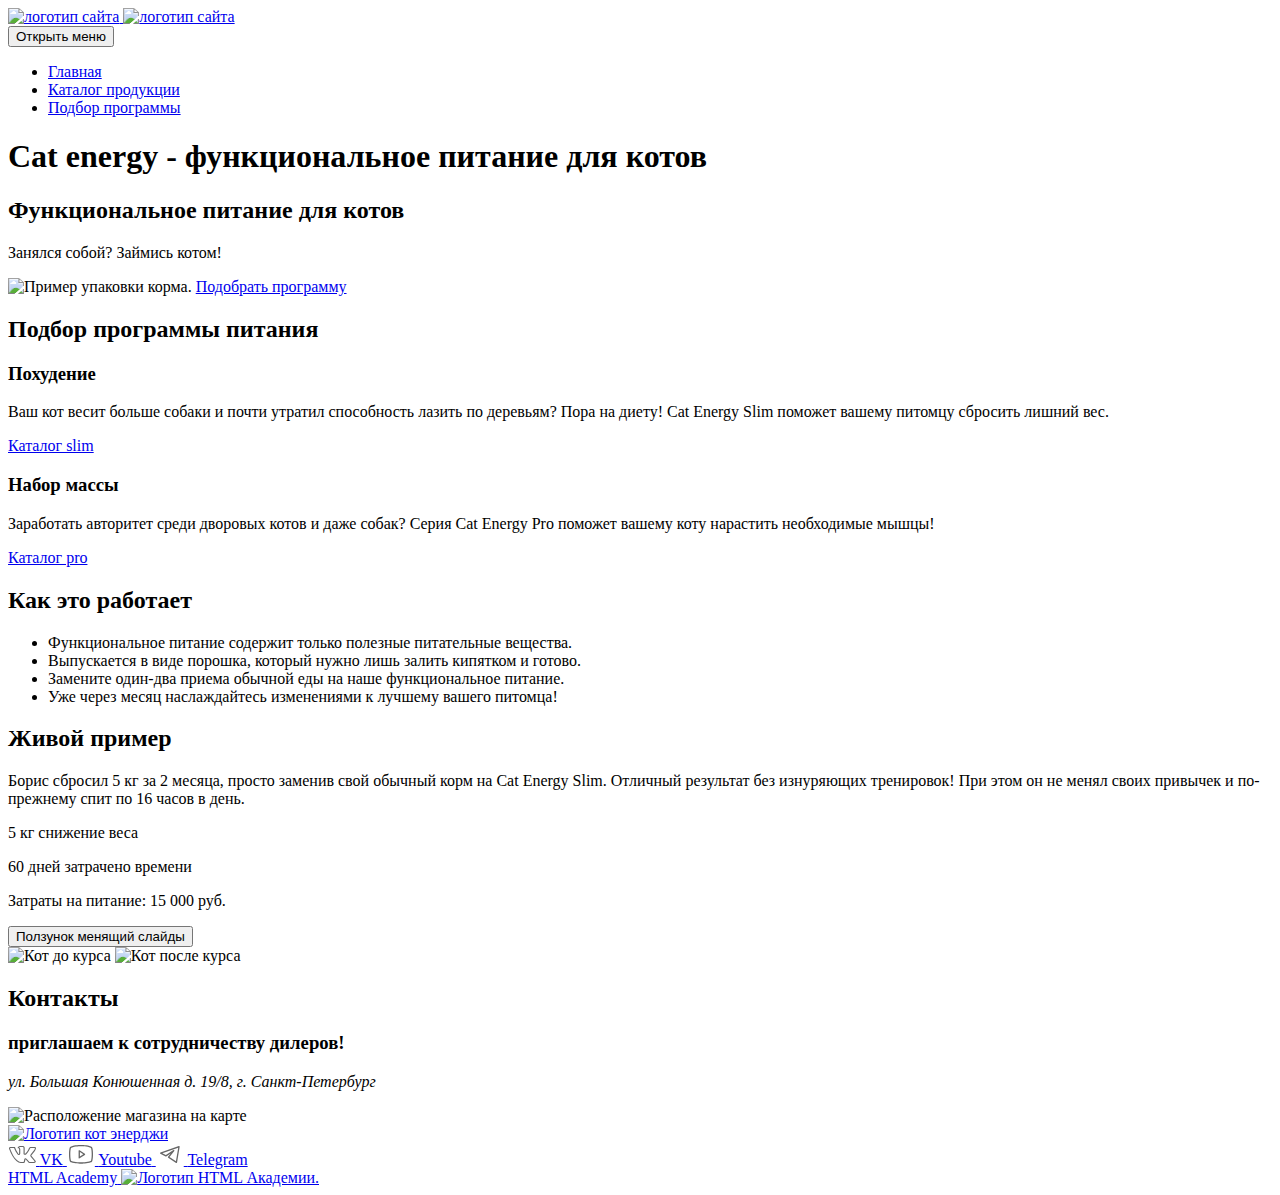
==== source/index.html @ e22e685e "исправляет ошибки раздела Разметка (#3)" ====
<!DOCTYPE html>
<html class="page" lang="ru">

<head>
  <meta charset="UTF-8">
  <title>Название проекта</title>
  <meta name="viewport" content="width=device-width,initial-scale=1">
  <link rel="stylesheet" href="styles/styles.css">
  <script src="scripts/index.js" defer></script>
</head>

<body class="page__body">
  <header class="main-header">
    <a class="main-header__logo header-logo" href="#">
      <img class="header-logo__image" src="#" width="33" height="38" alt="логотип сайта">
      <img class="header-logo__text" src="#" width="101" height="18" alt="логотип сайта">
    </a>
    <nav class="main-nav">
      <button class="main-nav__toggle" type="button"><span class="visually-hidden">Открыть меню</span></button>
      <div class="main-nav__wrapper">
        <ul class="main-nav__list">
          <li class="main-nav__item main-nav__item--active">
            <a href="#">Главная</a>
          </li>
          <li class="main-nav__item">
            <a href="catalog.html">Каталог продукции</a>
          </li>
          <li class="main-nav__item">
            <a href="form.html">Подбор программы</a>
          </li>
        </ul>
      </div>
    </nav>
  </header>
  <main class="main-container">
    <h1 class="visually-hidden">Cat energy - функциональное питание для котов</h1>
    <section class="hero">
      <div class="hero__background">
        <h2 class="hero__title">Функциональное питание для котов</h2>
        <p class="hero__slogan">Занялся собой? Займись котом!</p>
        <img class="hero__image" src="#" width="280" height="270" alt="Пример упаковки корма.">
        <a class="hero__button button-main" href="#">Подобрать программу</a>
      </div>
    </section>
    <section class="nutrition-programs">
      <div class="nutrition-programs__wrapper">
        <h2 class="visually-hidden">Подбор программы питания</h2>
        <div class="nutrition-programs__service programs-service programs-service--slim">
          <h3 class="programs-service__name">Похудение</h3>
          <p class="programs-service__desc">Ваш кот весит больше собаки и почти утратил способность лазить по деревьям? Пора на диету! Cat Energy Slim поможет вашему питомцу сбросить лишний вес.</p>
          <a class="programs-service__link" href="#">Каталог slim</a>
        </div>
        <div class="nutrition-programs__service programs-service programs-service--pro">
          <h3 class="programs-service__name">Набор массы</h3>
          <p class="programs-service__desc">Заработать авторитет среди дворовых котов и даже собак? Серия Cat Energy Pro поможет вашему коту нарастить необходимые мышцы!</p>
          <a class="programs-service__link" href="#">Каталог pro</a>
        </div>
      </div>
    </section>
    <section class="advantages">
      <div class="advantages__wrapper">
        <h2 class="advantages__title">Как это работает</h2>
        <ul class="advantages__list">
          <li class="advantages__item advantages__item--useful">Функциональное питание содержит только полезные питательные вещества.</li>
          <li class="advantages__item advantages__item--comfortable">Выпускается в виде порошка, который нужно лишь залить кипятком и готово.</li>
          <li class="advantages__item advantages__item--functional">Замените один-два приема обычной еды на наше функциональное питание.</li>
          <li class="advantages__item advantages__item--good">Уже через месяц наслаждайтесь изменениями к лучшему вашего питомца!</li>
        </ul>
      </div>
    </section>
    <section class="example">
      <div class="example__wrapper">
        <div class="example__row-left">
          <h2 class="example__title">Живой пример</h2>
          <p class="example__paragraph">Борис сбросил 5 кг за 2 месяца, просто заменив свой обычный корм на Cat Energy Slim. Отличный результат без изнуряющих тренировок! При этом он не менял своих привычек и по-прежнему спит по 16 часов в день.</p>
          <div class="example__statistics-wrapper">
            <div class="example__data-wrap">
              <p class="example__statistics">
                <span class="example__quantity">5 кг</span>
                <span class="example__text">снижение веса</span>
              </p>
              <p class="example__statistics">
                <span class="example__quantity">60 дней</span>
                <span class="example__text">затрачено времени</span>
              </p>
            </div>
            <p class="example__subtitle">Затраты на питание: <span class="example__subtitle-text">15 000 руб.</span></p>
          </div>
        </div>
        <div class="example__slider slider">
          <div class="slider__wrapper">
            <div class="slider__button-wrapper">
              <button class="slider__button" type="button">
                <span class="visually-hidden">Ползунок менящий слайды</span>
              </button>
            </div>
            <img class="slider__image" src="#" width="280" height="256" alt="Кот до курса">
            <img class="slider__image" src="#" width="280" height="256" alt="Кот после курса">
          </div>
        </div>
      </div>
    </section>
  </main>
  <footer class="main-footer">
    <section class="main-footer__contacts contacts">
      <div class="contacts__wrapper">
        <h2 class="contacts__title">Контакты</h2>
        <div class="contacts__address address">
          <h3 class="address__title">приглашаем к сотрудничеству дилеров!</h3>
          <address class="address__block">
            <p class="address__text">ул. Большая Конюшенная д. 19/8, г. Санкт-Петербург</p>
          </address>
        </div>
        <div class="contacts__map contacts__map-img">
          <img class="contacts__location" src="#" width="320" height="362" alt="Расположение магазина на карте">
        </div>
      </div>
    </section>
    <div class="main-footer__wrapper">
      <a class="main-footer__logo footer-logo" href="#">
        <img class="footer-logo__img" src="#" width="128" height="24" alt="Логотип кот энерджи">
      </a>
      <div class="main-footer__social social">
        <a class="social__link social__link--vkontakte" href="https://vk.com/htmlacademy">
          <svg xmlns="http://www.w3.org/2000/svg" width="28" height="22" viewBox="0 0 28 22" fill="none">
            <path d="M1 5.33876C1 4.48373 1.5151 4.02268 2.54531 3.95562L6.51515 3.98077C6.78158 3.98077 6.95921 4.10651 7.04802 4.35799C7.45655 5.61538 7.91392 6.70094 8.42014 7.61465C8.92637 8.52835 9.58801 9.58038 10.4051 10.7707C10.4761 10.9216 10.5916 10.997 10.7514 10.997C10.8758 10.997 10.9735 10.9384 11.0445 10.821L11.1244 10.5444L11.1511 6.19379C11.1511 5.89201 11.0756 5.69083 10.9246 5.59024C10.7736 5.48965 10.4939 5.4142 10.0853 5.36391C9.76563 5.31361 9.60577 5.12919 9.60577 4.81065C9.60577 4.74359 9.61465 4.69329 9.63241 4.65976C10.0054 3.57002 11.0711 3.02515 12.8296 3.02515L14.3216 3C14.9966 3 15.5561 3.15927 16.0001 3.47781C16.4442 3.79635 16.6662 4.29931 16.6662 4.98669V10.6953C16.7906 10.7791 16.906 10.821 17.0126 10.821C17.279 10.821 17.5099 10.6701 17.7053 10.3683C19.6592 7.78649 20.716 6.05966 20.8759 5.18787C20.8759 5.1711 20.8936 5.12919 20.9291 5.06213C21.0535 4.81065 21.2577 4.5927 21.5419 4.40828C21.8261 4.22387 22.0748 4.09813 22.288 4.03107C22.359 3.99753 22.4389 3.98077 22.5277 3.98077H26.6574L26.9239 4.00592C27.2791 4.00592 27.5544 4.16519 27.7498 4.48373C27.8209 4.58432 27.8697 4.69329 27.8964 4.81065C27.923 4.92801 27.9408 5.04536 27.9496 5.16272C27.9585 5.28008 27.963 5.34714 27.963 5.36391V5.53994C27.8386 6.22732 27.5233 6.9608 27.0171 7.74038C26.5109 8.51997 25.867 9.36243 25.0855 10.2678C24.304 11.1731 23.8155 11.7682 23.6201 12.0533C23.4603 12.2544 23.3803 12.4389 23.3803 12.6065C23.3803 12.7406 23.4514 12.8915 23.5935 13.0592L27.4834 17.6864C27.6965 17.9546 27.8031 18.248 27.8031 18.5666C27.8031 18.9522 27.6432 19.2707 27.3235 19.5222C27.0038 19.7737 26.6219 19.9162 26.1779 19.9497L25.7249 19.9749H21.6752C21.6574 19.9749 21.6219 19.979 21.5686 19.9874C21.5153 19.9958 21.4798 20 21.462 20C21.0712 20 20.7071 19.8407 20.3696 19.5222C20.2453 19.3881 19.4105 18.3989 17.8652 16.5547C17.7764 16.4374 17.652 16.3284 17.4922 16.2278C17.4211 16.4961 17.3279 16.8817 17.2124 17.3846C17.097 17.8876 17.0126 18.248 16.9593 18.466L16.8794 18.8935C16.7018 19.4803 16.3287 19.8323 15.7604 19.9497L15.3874 19.9749H12.7763C11.3021 19.9749 9.83224 19.3378 8.36686 18.0636C6.90148 16.7894 5.58264 15.1423 4.41034 13.122C3.23803 11.1018 2.14566 8.75049 1.13322 6.06805C1.04441 5.8501 1 5.607 1 5.33876ZM17.0126 11.8521C16.6396 11.8521 16.3021 11.7557 16.0001 11.5629C15.6982 11.3701 15.5472 11.106 15.5472 10.7707V4.98669C15.5472 4.65138 15.4584 4.41248 15.2808 4.26997C15.1032 4.12747 14.7923 4.05621 14.3483 4.05621L12.8296 4.10651C12.0658 4.10651 11.4886 4.23225 11.0978 4.48373C11.8793 4.8358 12.2701 5.40582 12.2701 6.19379V10.6198C12.2346 11.039 12.0569 11.3868 11.7372 11.6635C11.4175 11.9401 11.0623 12.0784 10.6715 12.0784C10.1386 12.0784 9.7301 11.8353 9.44591 11.3491C8.06046 9.37081 7.03025 7.4931 6.35529 5.71598L6.1155 5.06213L2.57195 5.03698C2.34104 5.03698 2.21227 5.04956 2.18562 5.0747C2.15898 5.09985 2.14566 5.1711 2.14566 5.28846C2.14566 5.43935 2.16342 5.59862 2.19895 5.76627L2.75845 7.17456C4.25048 10.8126 5.87127 13.6795 7.62085 15.7751C9.37042 17.8708 11.0889 18.9186 12.7763 18.9186H15.4406C15.5472 18.9186 15.6271 18.8893 15.6804 18.8306C15.7337 18.7719 15.7781 18.6588 15.8136 18.4911L15.8669 18.2396L16.3732 16.0266C16.5152 15.7249 16.6396 15.5237 16.7462 15.4231C16.9415 15.2387 17.1725 15.1465 17.4389 15.1465C17.8652 15.1465 18.3003 15.3895 18.7444 15.8757L21.0091 18.5917C21.1512 18.8097 21.3022 18.9186 21.462 18.9186H25.8581C26.391 18.9186 26.6574 18.7929 26.6574 18.5414C26.6574 18.4576 26.6308 18.3738 26.5775 18.2899L22.7142 13.7382C22.4123 13.3861 22.2613 13.0089 22.2613 12.6065C22.2613 12.2041 22.4034 11.8185 22.6876 11.4497C22.9185 11.1144 23.367 10.557 24.0331 9.77737C24.6992 8.99778 25.2809 8.26849 25.7782 7.5895C26.2756 6.9105 26.6042 6.29438 26.764 5.74112L26.8439 5.4142C26.8262 5.38067 26.8173 5.32618 26.8173 5.25074C26.8173 5.1753 26.8084 5.11243 26.7907 5.06213H22.6077C22.3412 5.16272 22.1281 5.31361 21.9682 5.51479L21.8084 5.9926C21.3643 7.14941 20.2009 8.93491 18.3181 11.3491C17.9451 11.6844 17.5099 11.8521 17.0126 11.8521Z" fill="#666666" />
          </svg>
          <span class="visually-hidden">VK</span>
        </a>
        <a class="social__link social__link--youtube" href="https://www.youtube.com/user/htmlacademyru">
          <svg xmlns="http://www.w3.org/2000/svg" width="28" height="22" viewBox="0 0 28 22" fill="none">
            <path d="M17.8509 10.7927L12.6145 7.30184C12.5159 7.23691 12.4016 7.19985 12.2837 7.19459C12.1657 7.18934 12.0486 7.21608 11.9446 7.27198C11.8406 7.32789 11.7537 7.41087 11.693 7.51215C11.6324 7.61343 11.6002 7.72924 11.6 7.84729V14.8291C11.6001 14.9481 11.6327 15.0648 11.6942 15.1667C11.7557 15.2686 11.8438 15.3518 11.9491 15.4073C12.0524 15.4631 12.1691 15.4895 12.2864 15.4837C12.4037 15.478 12.5172 15.4402 12.6145 15.3746L17.8509 11.8837C17.9409 11.8239 18.0148 11.7429 18.0658 11.6477C18.1169 11.5526 18.1436 11.4462 18.1436 11.3382C18.1436 11.2302 18.1169 11.1239 18.0658 11.0287C18.0148 10.9335 17.9409 10.8525 17.8509 10.7927ZM12.9091 13.6073V9.06911L16.3127 11.3382L12.9091 13.6073ZM25.3891 5.04366C25.2942 4.67547 25.1131 4.33511 24.8609 4.05061C24.6086 3.76611 24.2924 3.54561 23.9382 3.40729C20.2182 1.9782 14.2509 2.00002 14 2.00002C13.7491 2.00002 7.78182 1.9782 4.06182 3.40729C3.70764 3.54561 3.3914 3.76611 3.13914 4.05061C2.88689 4.33511 2.70584 4.67547 2.61091 5.04366C2.32727 6.11275 2 8.07638 2 11.3382C2 14.6 2.32727 16.5637 2.61091 17.6327C2.70584 18.0009 2.88689 18.3413 3.13914 18.6258C3.3914 18.9103 3.70764 19.1308 4.06182 19.2691C7.78182 20.6982 13.7491 20.6764 14 20.6764H14.0764C14.8291 20.6764 20.3927 20.6327 23.9382 19.2691C24.2924 19.1308 24.6086 18.9103 24.8609 18.6258C25.1131 18.3413 25.2942 18.0009 25.3891 17.6327C25.6727 16.5637 26 14.6 26 11.3382C26 8.07638 25.6727 6.11275 25.3891 5.04366ZM24.1236 17.3055C24.0807 17.472 23.999 17.6259 23.8853 17.7548C23.7715 17.8838 23.6289 17.984 23.4691 18.0473C19.9782 19.3891 14.0655 19.3673 14 19.3673C13.9345 19.3673 8.02182 19.3891 4.53091 18.0473C4.37107 17.984 4.22846 17.8838 4.11471 17.7548C4.00096 17.6259 3.91929 17.472 3.87636 17.3055C3.61455 16.3018 3.30909 14.4582 3.30909 11.3382C3.30909 8.2182 3.61455 6.37457 3.87636 5.37093C3.91929 5.20445 4.00096 5.05047 4.11471 4.92156C4.22846 4.79264 4.37107 4.69243 4.53091 4.62911C8.02182 3.28729 13.9345 3.30911 14 3.30911C14.0655 3.30911 19.9782 3.28729 23.4691 4.62911C23.6289 4.69243 23.7715 4.79264 23.8853 4.92156C23.999 5.05047 24.0807 5.20445 24.1236 5.37093C24.3855 6.37457 24.6909 8.2182 24.6909 11.3382C24.6909 14.4582 24.3855 16.3018 24.1236 17.3055Z" fill="#666666" />
          </svg>
          <span class="visually-hidden">Youtube</span>
        </a>
        <a class="social__link social__link--telegram" href="https://t.me/htmlacademy">
          <svg xmlns="http://www.w3.org/2000/svg" width="28" height="22" viewBox="0 0 28 22" fill="none">
            <path fill-rule="evenodd" clip-rule="evenodd" d="M23.4608 3.15291C23.6393 3.30222 23.7255 3.5349 23.6872 3.76448L21.0611 19.5214C21.0244 19.7411 20.8789 19.9273 20.6745 20.0159C20.47 20.1045 20.2346 20.0833 20.0493 19.9597L12.1708 14.7074C12.0177 14.6054 11.9145 14.4437 11.8862 14.2619C11.858 14.08 11.9074 13.8947 12.0223 13.751L14.633 10.4877L10.273 13.3944C10.077 13.525 9.82597 13.5407 9.61524 13.4353L4.36293 10.8092C4.12769 10.6915 3.98535 10.4449 4.0012 10.1824C4.01705 9.91983 4.18804 9.6921 4.43573 9.60364L22.8188 3.03826C23.038 2.95998 23.2822 3.00359 23.4608 3.15291ZM6.32626 10.3228L9.86168 12.0905L17.4231 7.0495C17.6925 6.86994 18.0525 6.91349 18.2712 7.1521C18.49 7.3907 18.5022 7.75314 18.3 8.00591L13.495 14.0121L19.9328 18.3039L22.2083 4.65058L6.32626 10.3228Z" fill="#666666" />
          </svg>
          <span class="visually-hidden">Telegram</span>
        </a>
      </div>
      <a class="main-footer__copyright" href="https://htmlacademy.ru/intensive/adaptive">
        <span class="main-footer__copyright-text">HTML Academy</span>
        <img class="main-footer__copyright-logo" src="#" width="27" height="34" alt="Логотип HTML Академии.">
      </a>
    </div>
  </footer>
</body>

</html>
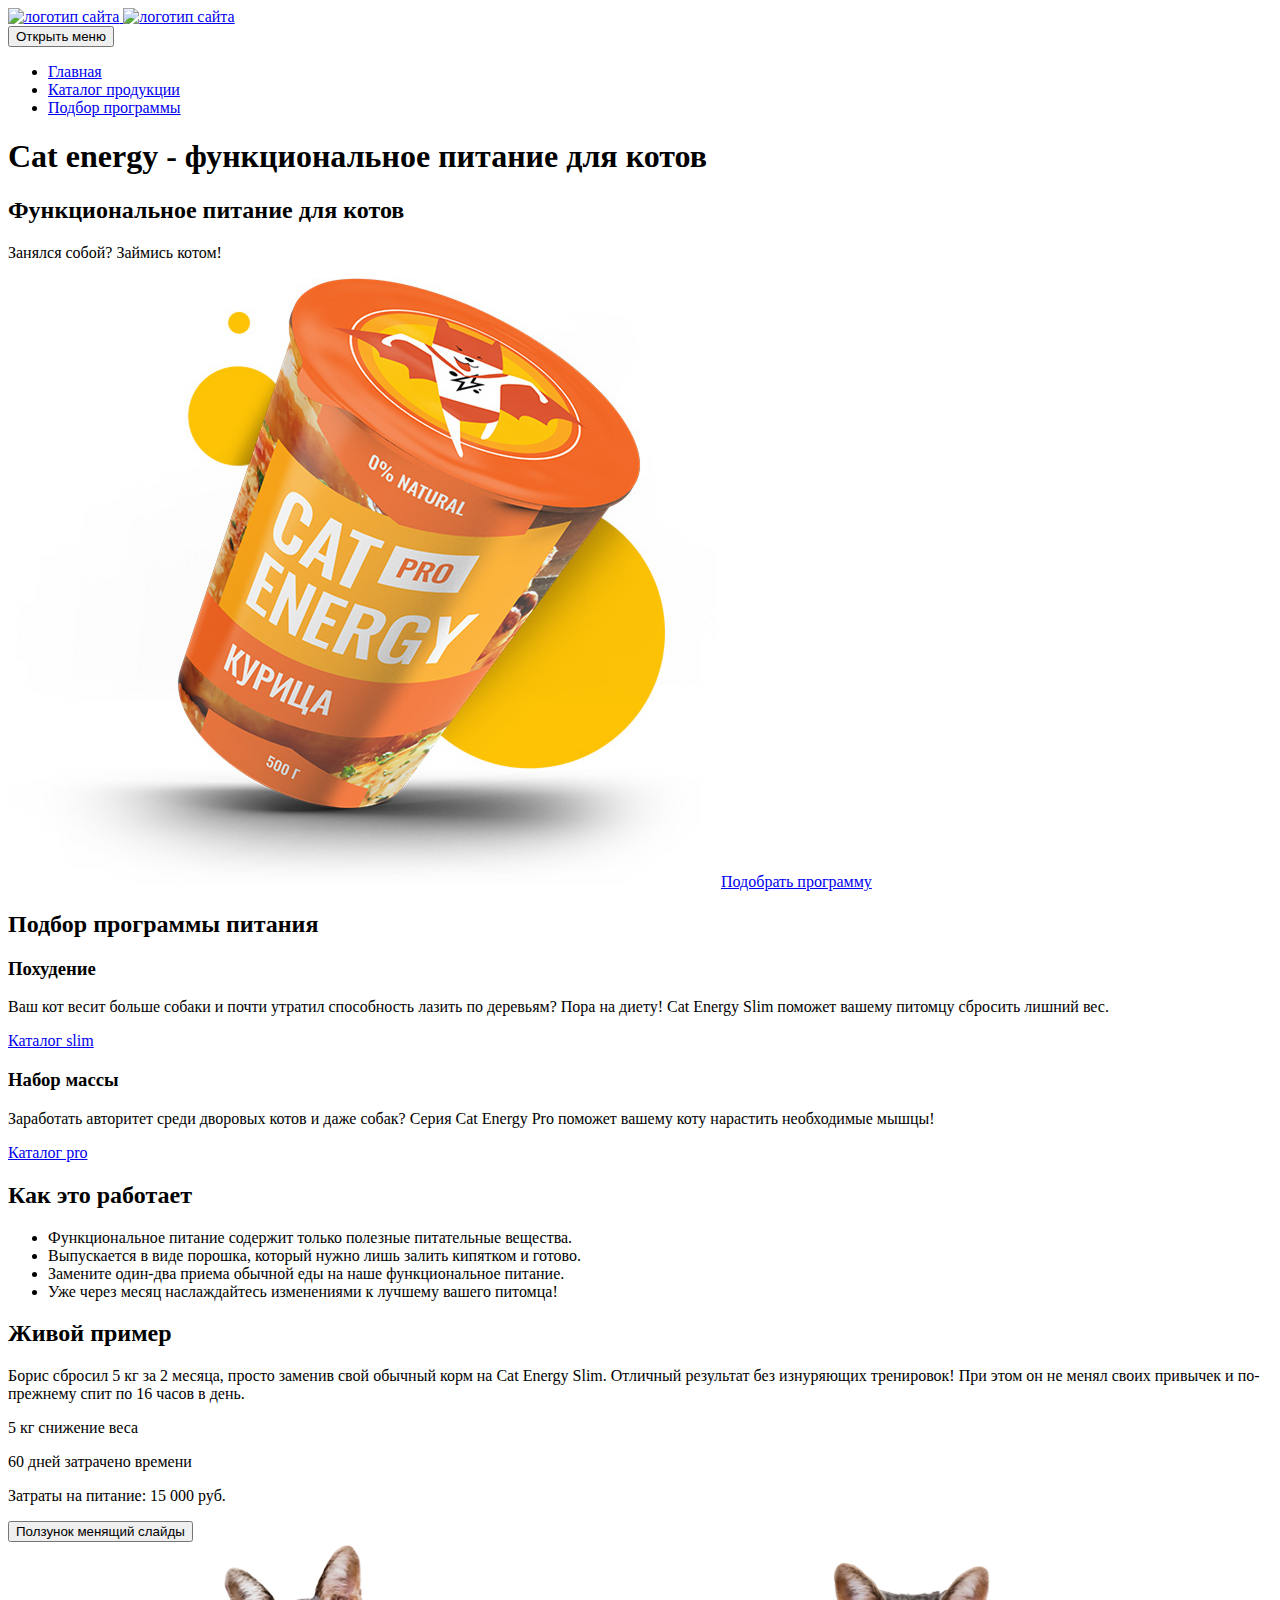
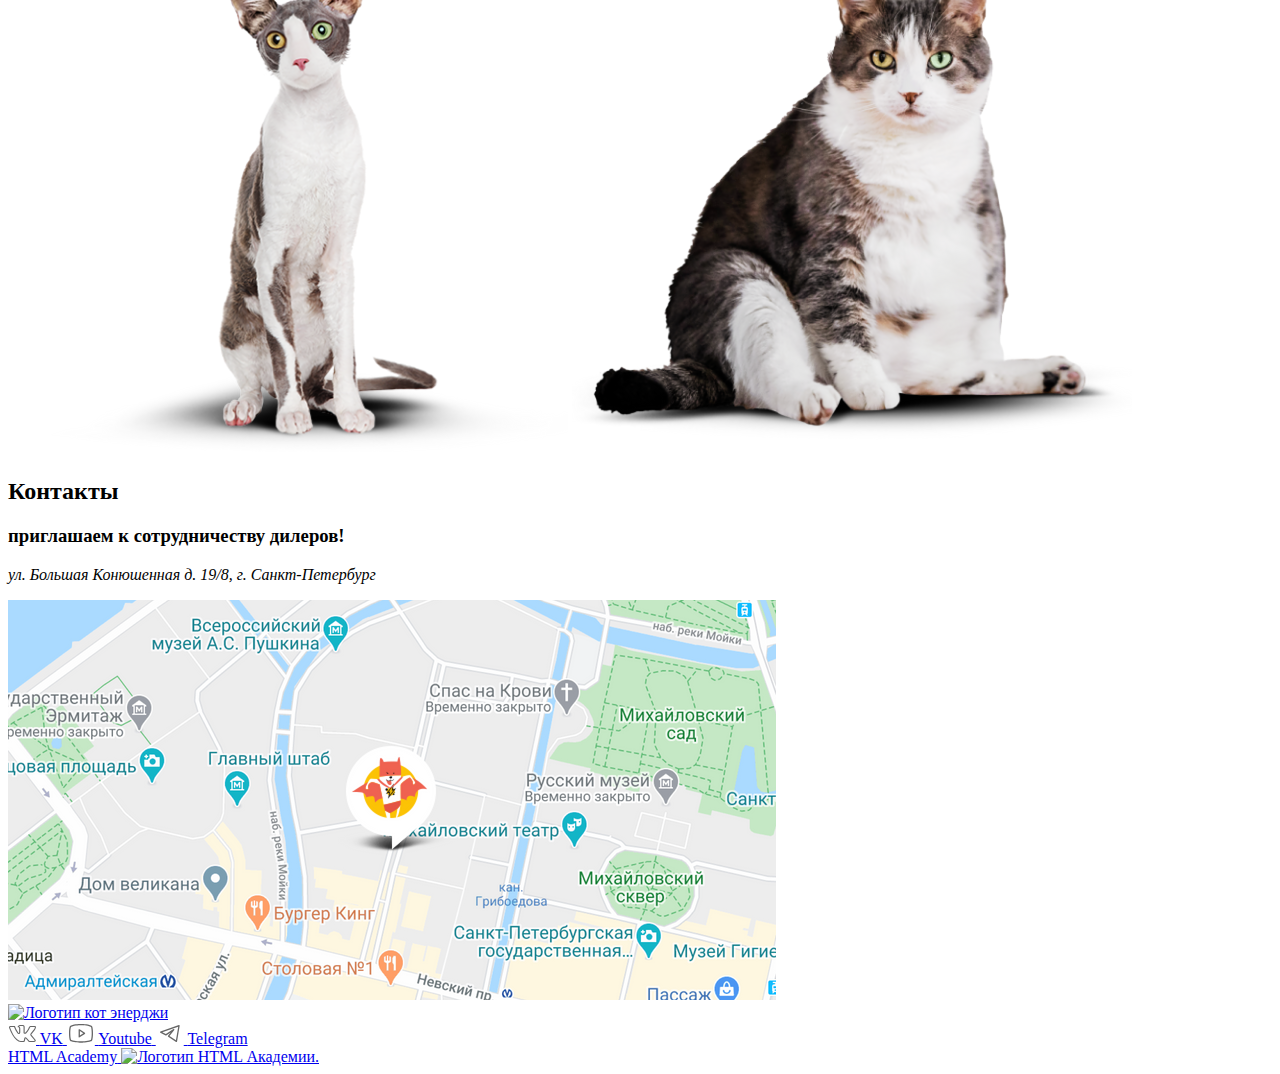
==== commit dfacb2ee: "Адаптивная графика" ====
--- a/source/index.html
+++ b/source/index.html
@@ -3,9 +3,13 @@
 
 <head>
   <meta charset="UTF-8">
-  <title>Название проекта</title>
+  <title>Cat-energy-31</title>
   <meta name="viewport" content="width=device-width,initial-scale=1">
   <link rel="stylesheet" href="styles/styles.css">
+  <link rel="icon" href="favicon.ico">
+  <link rel="icon" href="favicons/icon.svg" type="image/svg+xml">
+  <link rel="apple-touch-icon" href="favicons/180.png">
+  <link rel="manifest" href="manifest.webmanifest">
   <script src="scripts/index.js" defer></script>
 </head>
 
@@ -38,7 +42,11 @@
       <div class="hero__background">
         <h2 class="hero__title">Функциональное питание для котов</h2>
         <p class="hero__slogan">Занялся собой? Займись котом!</p>
-        <img class="hero__image" src="#" width="280" height="270" alt="Пример упаковки корма.">
+        <picture>
+          <source width="552" height="499" type="image/png" media="(min-width: 1440px)" srcset="images/hero-image-desktop@1x.png 1x, images/hero-image-desktop@2x.png 2x">
+          <source width="709" height="609" type="image/png" media="(min-width: 768px)" srcset="images/hero-image-tablet@1x.png 1x, images/hero-image-tablet@2x.png 2x">
+          <img class="hero__image" src="images/hero-image-mobile@1x.png" srcset="images/hero-image-mobile@2x.png 2x" width="280" height="270" alt="Пример упаковки корма.">
+        </picture>
         <a class="hero__button button-main" href="#">Подобрать программу</a>
       </div>
     </section>
@@ -94,8 +102,14 @@
                 <span class="visually-hidden">Ползунок менящий слайды</span>
               </button>
             </div>
-            <img class="slider__image" src="#" width="280" height="256" alt="Кот до курса">
-            <img class="slider__image" src="#" width="280" height="256" alt="Кот после курса">
+            <picture>
+              <source width="560" height="512" type="image/png" media="(min-width: 768px)" srcset="images/thin-cat-tablet@1x.png 1x, images/thin-cat-tablet@2x.png 2x">
+              <img class="slider__image" src="images/thin-cat-mobile@1x.png" srcset="images/thin-cat-mobile@2x.png 2x" width="280" height="256" alt="Кот до курса">
+            </picture>
+            <picture>
+              <source width="560" height="512" type="image/png" media="(min-width: 768px)" srcset="images/fat-cat-tablet@1x.png 1x, images/fat-cat-tablet@2x.png 2x">
+              <img class="slider__image" src="images/fat-cat-mobile@1x.png" srcset="images/fat-cat-mobile@2x.png 2x" width="280" height="256" alt="Кот после курса">
+            </picture>
           </div>
         </div>
       </div>
@@ -112,7 +126,11 @@
           </address>
         </div>
         <div class="contacts__map contacts__map-img">
-          <img class="contacts__location" src="#" width="320" height="362" alt="Расположение магазина на карте">
+          <picture>
+            <source width="1440" height="400" type="image/png" media="(min-width: 1440px)" srcset="images/map-substrate-desktop@1x.png 1x, images/map-substrate-desktop@2x.png 2x">
+            <source width="768" height="400" type="image/png" media="(min-width: 768px)" srcset="images/map-substrate-tablet@1x.png 1x, images/map-substrate-tablet@2x.png 2x">
+            <img class="contacts__location" src="images/map-substrate-mobile@1x.png" srcset="images/map-substrate-mobile@2x.png 2x" width="320" height="362" alt="Расположение магазина на карте">
+          </picture>
         </div>
       </div>
     </section>
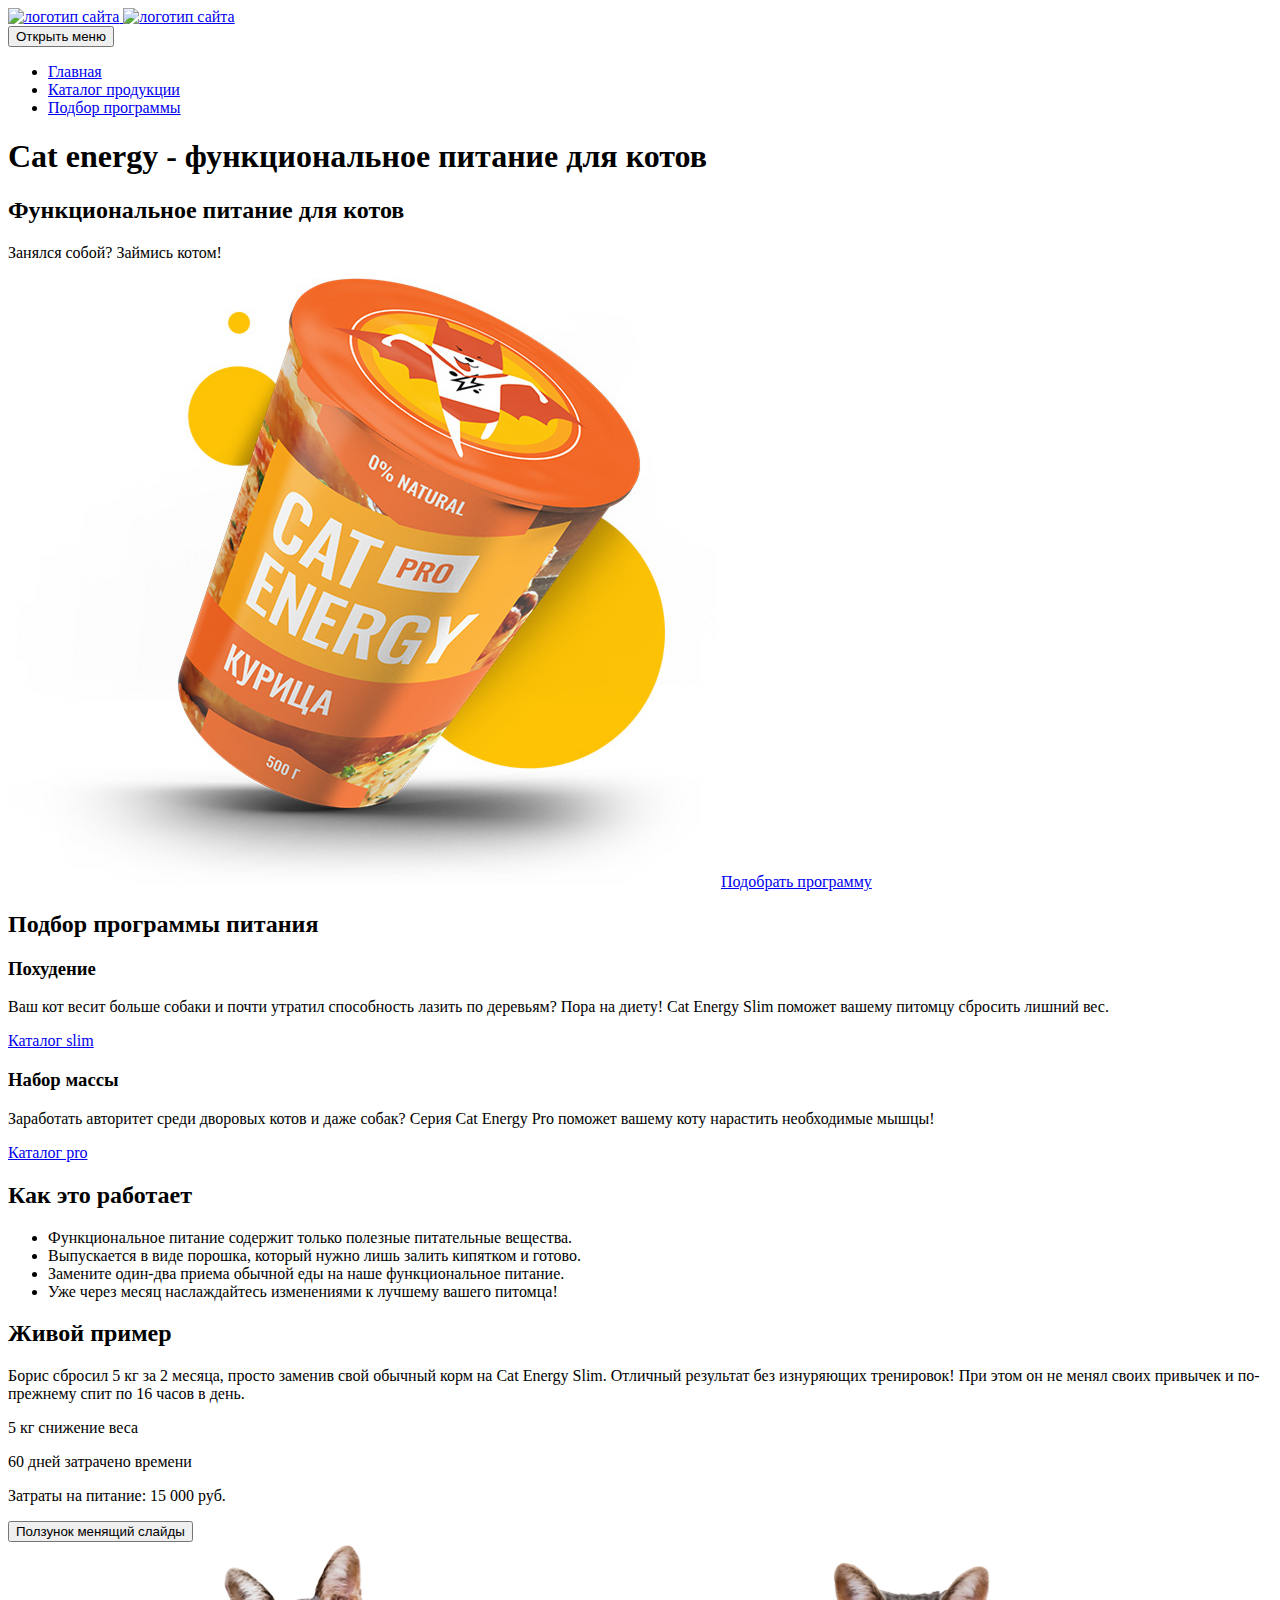
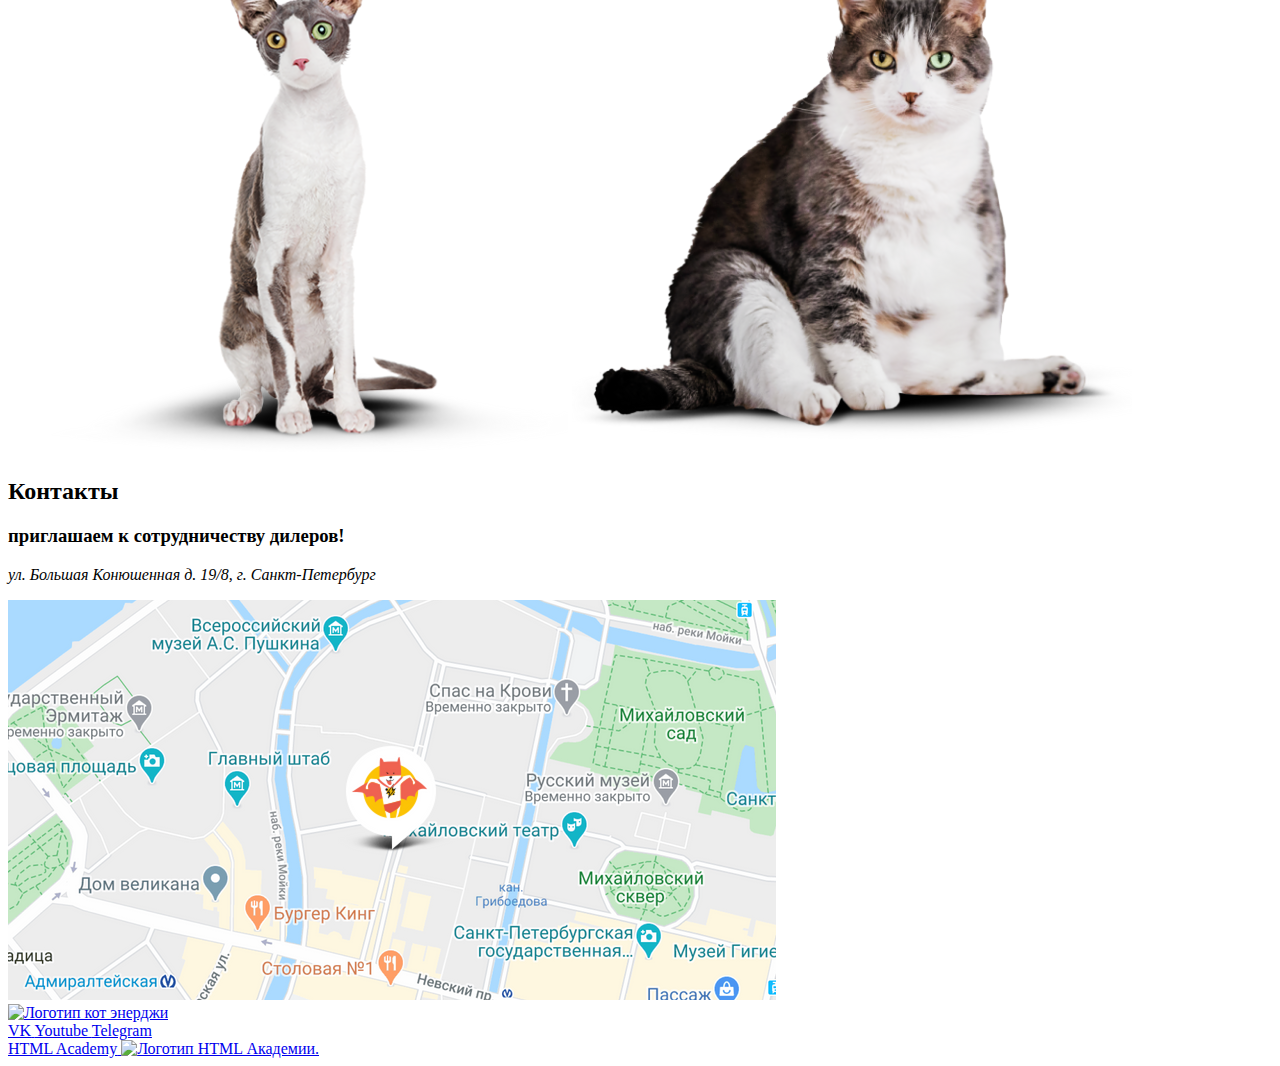
==== commit 163e23b8: "базовая стилизация" ====
--- a/source/index.html
+++ b/source/index.html
@@ -24,13 +24,13 @@
       <div class="main-nav__wrapper">
         <ul class="main-nav__list">
           <li class="main-nav__item main-nav__item--active">
-            <a href="#">Главная</a>
+            <a class="main-nav__link" href="#">Главная</a>
           </li>
           <li class="main-nav__item">
-            <a href="catalog.html">Каталог продукции</a>
+            <a class="main-nav__link" href="catalog.html">Каталог продукции</a>
           </li>
           <li class="main-nav__item">
-            <a href="form.html">Подбор программы</a>
+            <a class="main-nav__link" href="form.html">Подбор программы</a>
           </li>
         </ul>
       </div>
@@ -118,7 +118,7 @@
   <footer class="main-footer">
     <section class="main-footer__contacts contacts">
       <div class="contacts__wrapper">
-        <h2 class="contacts__title">Контакты</h2>
+        <h2 class="visually-hidden">Контакты</h2>
         <div class="contacts__address address">
           <h3 class="address__title">приглашаем к сотрудничеству дилеров!</h3>
           <address class="address__block">
@@ -140,21 +140,12 @@
       </a>
       <div class="main-footer__social social">
         <a class="social__link social__link--vkontakte" href="https://vk.com/htmlacademy">
-          <svg xmlns="http://www.w3.org/2000/svg" width="28" height="22" viewBox="0 0 28 22" fill="none">
-            <path d="M1 5.33876C1 4.48373 1.5151 4.02268 2.54531 3.95562L6.51515 3.98077C6.78158 3.98077 6.95921 4.10651 7.04802 4.35799C7.45655 5.61538 7.91392 6.70094 8.42014 7.61465C8.92637 8.52835 9.58801 9.58038 10.4051 10.7707C10.4761 10.9216 10.5916 10.997 10.7514 10.997C10.8758 10.997 10.9735 10.9384 11.0445 10.821L11.1244 10.5444L11.1511 6.19379C11.1511 5.89201 11.0756 5.69083 10.9246 5.59024C10.7736 5.48965 10.4939 5.4142 10.0853 5.36391C9.76563 5.31361 9.60577 5.12919 9.60577 4.81065C9.60577 4.74359 9.61465 4.69329 9.63241 4.65976C10.0054 3.57002 11.0711 3.02515 12.8296 3.02515L14.3216 3C14.9966 3 15.5561 3.15927 16.0001 3.47781C16.4442 3.79635 16.6662 4.29931 16.6662 4.98669V10.6953C16.7906 10.7791 16.906 10.821 17.0126 10.821C17.279 10.821 17.5099 10.6701 17.7053 10.3683C19.6592 7.78649 20.716 6.05966 20.8759 5.18787C20.8759 5.1711 20.8936 5.12919 20.9291 5.06213C21.0535 4.81065 21.2577 4.5927 21.5419 4.40828C21.8261 4.22387 22.0748 4.09813 22.288 4.03107C22.359 3.99753 22.4389 3.98077 22.5277 3.98077H26.6574L26.9239 4.00592C27.2791 4.00592 27.5544 4.16519 27.7498 4.48373C27.8209 4.58432 27.8697 4.69329 27.8964 4.81065C27.923 4.92801 27.9408 5.04536 27.9496 5.16272C27.9585 5.28008 27.963 5.34714 27.963 5.36391V5.53994C27.8386 6.22732 27.5233 6.9608 27.0171 7.74038C26.5109 8.51997 25.867 9.36243 25.0855 10.2678C24.304 11.1731 23.8155 11.7682 23.6201 12.0533C23.4603 12.2544 23.3803 12.4389 23.3803 12.6065C23.3803 12.7406 23.4514 12.8915 23.5935 13.0592L27.4834 17.6864C27.6965 17.9546 27.8031 18.248 27.8031 18.5666C27.8031 18.9522 27.6432 19.2707 27.3235 19.5222C27.0038 19.7737 26.6219 19.9162 26.1779 19.9497L25.7249 19.9749H21.6752C21.6574 19.9749 21.6219 19.979 21.5686 19.9874C21.5153 19.9958 21.4798 20 21.462 20C21.0712 20 20.7071 19.8407 20.3696 19.5222C20.2453 19.3881 19.4105 18.3989 17.8652 16.5547C17.7764 16.4374 17.652 16.3284 17.4922 16.2278C17.4211 16.4961 17.3279 16.8817 17.2124 17.3846C17.097 17.8876 17.0126 18.248 16.9593 18.466L16.8794 18.8935C16.7018 19.4803 16.3287 19.8323 15.7604 19.9497L15.3874 19.9749H12.7763C11.3021 19.9749 9.83224 19.3378 8.36686 18.0636C6.90148 16.7894 5.58264 15.1423 4.41034 13.122C3.23803 11.1018 2.14566 8.75049 1.13322 6.06805C1.04441 5.8501 1 5.607 1 5.33876ZM17.0126 11.8521C16.6396 11.8521 16.3021 11.7557 16.0001 11.5629C15.6982 11.3701 15.5472 11.106 15.5472 10.7707V4.98669C15.5472 4.65138 15.4584 4.41248 15.2808 4.26997C15.1032 4.12747 14.7923 4.05621 14.3483 4.05621L12.8296 4.10651C12.0658 4.10651 11.4886 4.23225 11.0978 4.48373C11.8793 4.8358 12.2701 5.40582 12.2701 6.19379V10.6198C12.2346 11.039 12.0569 11.3868 11.7372 11.6635C11.4175 11.9401 11.0623 12.0784 10.6715 12.0784C10.1386 12.0784 9.7301 11.8353 9.44591 11.3491C8.06046 9.37081 7.03025 7.4931 6.35529 5.71598L6.1155 5.06213L2.57195 5.03698C2.34104 5.03698 2.21227 5.04956 2.18562 5.0747C2.15898 5.09985 2.14566 5.1711 2.14566 5.28846C2.14566 5.43935 2.16342 5.59862 2.19895 5.76627L2.75845 7.17456C4.25048 10.8126 5.87127 13.6795 7.62085 15.7751C9.37042 17.8708 11.0889 18.9186 12.7763 18.9186H15.4406C15.5472 18.9186 15.6271 18.8893 15.6804 18.8306C15.7337 18.7719 15.7781 18.6588 15.8136 18.4911L15.8669 18.2396L16.3732 16.0266C16.5152 15.7249 16.6396 15.5237 16.7462 15.4231C16.9415 15.2387 17.1725 15.1465 17.4389 15.1465C17.8652 15.1465 18.3003 15.3895 18.7444 15.8757L21.0091 18.5917C21.1512 18.8097 21.3022 18.9186 21.462 18.9186H25.8581C26.391 18.9186 26.6574 18.7929 26.6574 18.5414C26.6574 18.4576 26.6308 18.3738 26.5775 18.2899L22.7142 13.7382C22.4123 13.3861 22.2613 13.0089 22.2613 12.6065C22.2613 12.2041 22.4034 11.8185 22.6876 11.4497C22.9185 11.1144 23.367 10.557 24.0331 9.77737C24.6992 8.99778 25.2809 8.26849 25.7782 7.5895C26.2756 6.9105 26.6042 6.29438 26.764 5.74112L26.8439 5.4142C26.8262 5.38067 26.8173 5.32618 26.8173 5.25074C26.8173 5.1753 26.8084 5.11243 26.7907 5.06213H22.6077C22.3412 5.16272 22.1281 5.31361 21.9682 5.51479L21.8084 5.9926C21.3643 7.14941 20.2009 8.93491 18.3181 11.3491C17.9451 11.6844 17.5099 11.8521 17.0126 11.8521Z" fill="#666666" />
-          </svg>
           <span class="visually-hidden">VK</span>
         </a>
         <a class="social__link social__link--youtube" href="https://www.youtube.com/user/htmlacademyru">
-          <svg xmlns="http://www.w3.org/2000/svg" width="28" height="22" viewBox="0 0 28 22" fill="none">
-            <path d="M17.8509 10.7927L12.6145 7.30184C12.5159 7.23691 12.4016 7.19985 12.2837 7.19459C12.1657 7.18934 12.0486 7.21608 11.9446 7.27198C11.8406 7.32789 11.7537 7.41087 11.693 7.51215C11.6324 7.61343 11.6002 7.72924 11.6 7.84729V14.8291C11.6001 14.9481 11.6327 15.0648 11.6942 15.1667C11.7557 15.2686 11.8438 15.3518 11.9491 15.4073C12.0524 15.4631 12.1691 15.4895 12.2864 15.4837C12.4037 15.478 12.5172 15.4402 12.6145 15.3746L17.8509 11.8837C17.9409 11.8239 18.0148 11.7429 18.0658 11.6477C18.1169 11.5526 18.1436 11.4462 18.1436 11.3382C18.1436 11.2302 18.1169 11.1239 18.0658 11.0287C18.0148 10.9335 17.9409 10.8525 17.8509 10.7927ZM12.9091 13.6073V9.06911L16.3127 11.3382L12.9091 13.6073ZM25.3891 5.04366C25.2942 4.67547 25.1131 4.33511 24.8609 4.05061C24.6086 3.76611 24.2924 3.54561 23.9382 3.40729C20.2182 1.9782 14.2509 2.00002 14 2.00002C13.7491 2.00002 7.78182 1.9782 4.06182 3.40729C3.70764 3.54561 3.3914 3.76611 3.13914 4.05061C2.88689 4.33511 2.70584 4.67547 2.61091 5.04366C2.32727 6.11275 2 8.07638 2 11.3382C2 14.6 2.32727 16.5637 2.61091 17.6327C2.70584 18.0009 2.88689 18.3413 3.13914 18.6258C3.3914 18.9103 3.70764 19.1308 4.06182 19.2691C7.78182 20.6982 13.7491 20.6764 14 20.6764H14.0764C14.8291 20.6764 20.3927 20.6327 23.9382 19.2691C24.2924 19.1308 24.6086 18.9103 24.8609 18.6258C25.1131 18.3413 25.2942 18.0009 25.3891 17.6327C25.6727 16.5637 26 14.6 26 11.3382C26 8.07638 25.6727 6.11275 25.3891 5.04366ZM24.1236 17.3055C24.0807 17.472 23.999 17.6259 23.8853 17.7548C23.7715 17.8838 23.6289 17.984 23.4691 18.0473C19.9782 19.3891 14.0655 19.3673 14 19.3673C13.9345 19.3673 8.02182 19.3891 4.53091 18.0473C4.37107 17.984 4.22846 17.8838 4.11471 17.7548C4.00096 17.6259 3.91929 17.472 3.87636 17.3055C3.61455 16.3018 3.30909 14.4582 3.30909 11.3382C3.30909 8.2182 3.61455 6.37457 3.87636 5.37093C3.91929 5.20445 4.00096 5.05047 4.11471 4.92156C4.22846 4.79264 4.37107 4.69243 4.53091 4.62911C8.02182 3.28729 13.9345 3.30911 14 3.30911C14.0655 3.30911 19.9782 3.28729 23.4691 4.62911C23.6289 4.69243 23.7715 4.79264 23.8853 4.92156C23.999 5.05047 24.0807 5.20445 24.1236 5.37093C24.3855 6.37457 24.6909 8.2182 24.6909 11.3382C24.6909 14.4582 24.3855 16.3018 24.1236 17.3055Z" fill="#666666" />
-          </svg>
           <span class="visually-hidden">Youtube</span>
         </a>
         <a class="social__link social__link--telegram" href="https://t.me/htmlacademy">
-          <svg xmlns="http://www.w3.org/2000/svg" width="28" height="22" viewBox="0 0 28 22" fill="none">
-            <path fill-rule="evenodd" clip-rule="evenodd" d="M23.4608 3.15291C23.6393 3.30222 23.7255 3.5349 23.6872 3.76448L21.0611 19.5214C21.0244 19.7411 20.8789 19.9273 20.6745 20.0159C20.47 20.1045 20.2346 20.0833 20.0493 19.9597L12.1708 14.7074C12.0177 14.6054 11.9145 14.4437 11.8862 14.2619C11.858 14.08 11.9074 13.8947 12.0223 13.751L14.633 10.4877L10.273 13.3944C10.077 13.525 9.82597 13.5407 9.61524 13.4353L4.36293 10.8092C4.12769 10.6915 3.98535 10.4449 4.0012 10.1824C4.01705 9.91983 4.18804 9.6921 4.43573 9.60364L22.8188 3.03826C23.038 2.95998 23.2822 3.00359 23.4608 3.15291ZM6.32626 10.3228L9.86168 12.0905L17.4231 7.0495C17.6925 6.86994 18.0525 6.91349 18.2712 7.1521C18.49 7.3907 18.5022 7.75314 18.3 8.00591L13.495 14.0121L19.9328 18.3039L22.2083 4.65058L6.32626 10.3228Z" fill="#666666" />
-          </svg>
           <span class="visually-hidden">Telegram</span>
         </a>
       </div>
